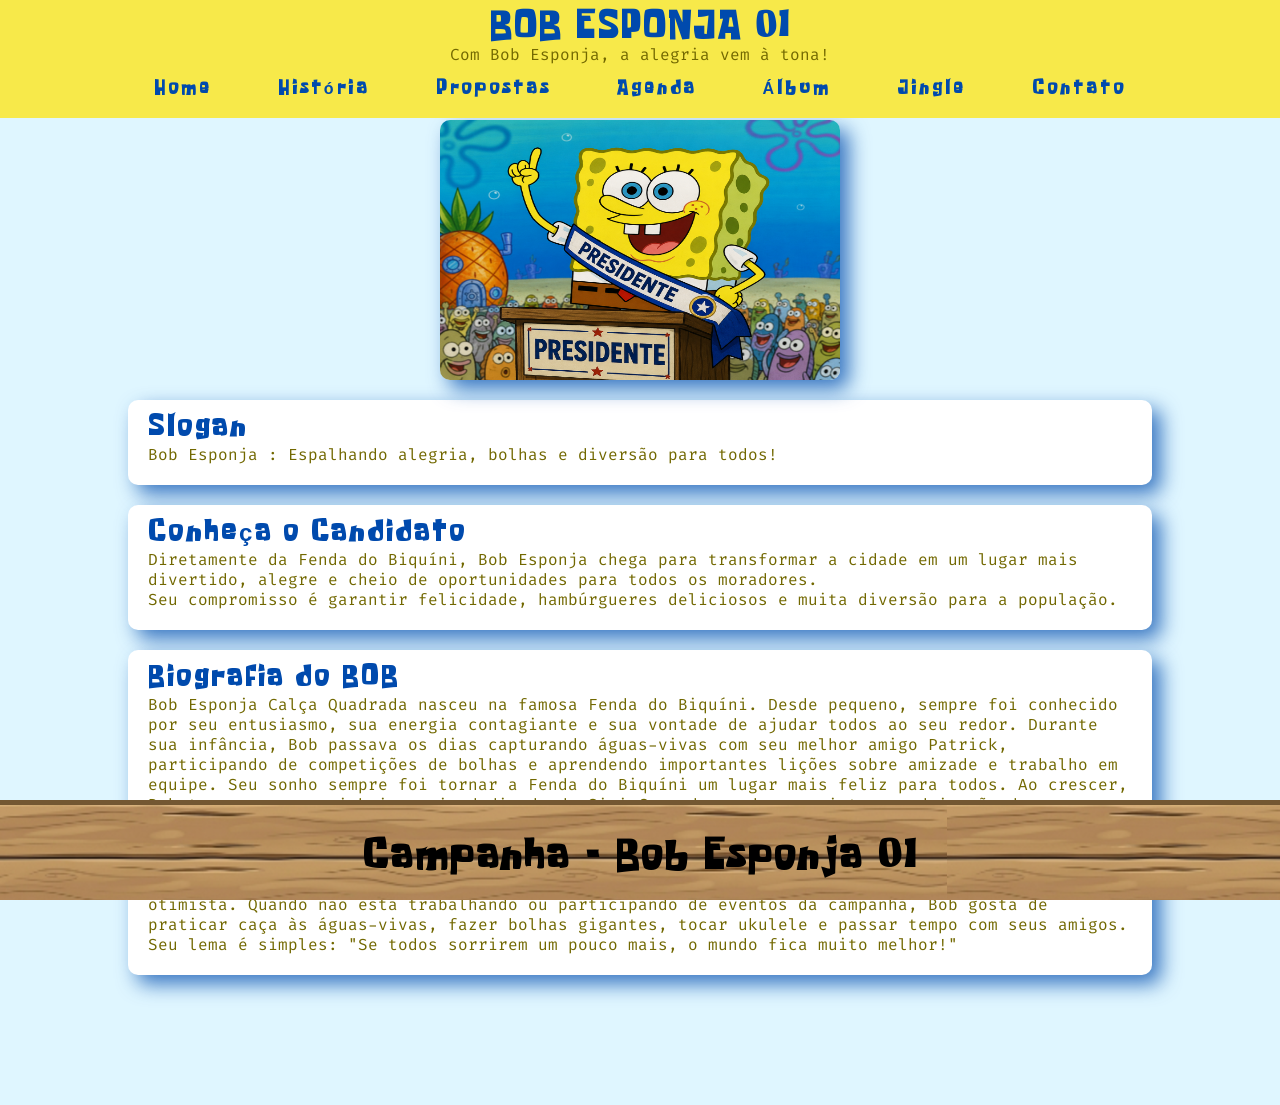
==== index.html @ 749ad3cf "Add files via upload" ====
<!DOCTYPE html>
<html lang="pt-BR">

<head>
    <meta charset="UTF-8">
    <title>Bob Esponja 01</title>
    <link rel="stylesheet" href="index.css">
    <link rel="shortcut icon" href="img/bob.png" type="image/png">
</head>

<body>

    <header>
        <h1>BOB ESPONJA 01</h1>
        <p>Com Bob Esponja, a alegria vem à tona!</p>

        <nav>
            <a href="index.html">Home</a>
            <a href="historia.html">História</a>
            <a href="propostas.html">Propostas</a>
            <a href="agenda.html">Agenda</a>
            <a href="album.html">Álbum</a>
            <a href="jingle.html">Jingle</a>
            <a href="contato.html">Contato</a>
        </nav>
    </header>

    <main>

        <section class="banner">
            <img src="img/bob.png" alt="Bob Esponja Candidato">
        </section>

        <section class="slogan">
            <h2>Slogan</h2>
            <p>Bob Esponja : Espalhando alegria, bolhas e diversão para todos!</p>
        </section>

        <section class="apresentacao">
            <h2>Conheça o Candidato</h2>

            <p>
                Diretamente da Fenda do Biquíni, Bob Esponja chega para
                transformar a cidade em um lugar mais divertido, alegre e cheio
                de oportunidades para todos os moradores.
            </p>

            <p>
                Seu compromisso é garantir felicidade, hambúrgueres deliciosos
                e muita diversão para a população.
            </p>
        </section>
        <section class="Biografia">
            <h2>Biografia do BOB</h2>
            <p>
                Bob Esponja Calça Quadrada nasceu na famosa Fenda do Biquíni.
                Desde pequeno, sempre foi conhecido por seu entusiasmo, sua energia contagiante e sua vontade
                de ajudar todos ao seu redor.

                Durante sua infância, Bob passava os dias capturando águas-vivas com seu melhor amigo Patrick,
                participando de competições de bolhas e aprendendo importantes lições sobre amizade e trabalho em
                equipe. Seu sonho sempre foi tornar a Fenda do Biquíni um lugar mais feliz para todos.

                Ao crescer, Bob tornou-se o cozinheiro mais dedicado do Siri Cascudo, onde conquistou a admiração dos
                moradores por sua dedicação e seu famoso Hambúrguer de Siri. Com o passar dos anos, percebeu que poderia
                fazer ainda mais pela comunidade.

                Foi então que decidiu se candidatar para representar os moradores da Fenda do Biquíni. Sua campanha tem
                como objetivo levar mais diversão, lazer e felicidade para todos, com propostas criativas e
                bem-humoradas que refletem sua personalidade otimista.

                Quando não está trabalhando ou participando de eventos da campanha, Bob gosta de praticar caça às
                águas-vivas, fazer bolhas gigantes, tocar ukulele e passar tempo com seus amigos.

                Seu lema é simples: "Se todos sorrirem um pouco mais, o mundo fica muito melhor!"
            </p>
        </section>
    </main>

    <footer>
        <h3>Campanha - Bob Esponja 01</h3>
    </footer>

</body>

</html>
---- index.css ----
@font-face {
  font-family: "Spongeboy";
  src:
    url("../fontes/Spongeboy.woff2") format("woff2"),
    url("../fontes/Spongeboy.ttf") format("truetype");

  font-weight: 5px;
  font-style: 5px;
}

@font-face {
  font-family: "firacode";
  src:
    url("../fontes/firacode.woff2") format("woff2"),
    url("../fontes/firacode.ttf") format("truetype");

  font-weight: 3px;
  font-style: 3px;
}

* {
  margin: 0;
  padding: 0;
  box-sizing: border-box;
}

body {
  background-color: #dff6ff;
  padding-bottom: 110px;
  padding-top: 120px;
}

h1,
h2,
h3,
h4,
h5,
h6,
a {
  font-family: "Spongeboy", sans-serif !important;
  letter-spacing: 3px;
  line-height: 15px;
}

p,
li {
  font-family: "firacode", sans-serif !important;
  color: #726800;
  line-height: 20px;
}

header {
  background-color: #f7e94a;
  text-align: center;
  padding: 20px;
  position: fixed;
  top: 0;
  width: 100%;
}

header nav a {
  color: #004aad;
}

header h1 {
  color: #004aad;
}

nav {
  margin-top: 15px;
}

nav a {
  text-decoration: none;
  color: black;
  margin: 10px;
  padding: 21px;
  font-weight: bold;
}

nav a:hover {
  background-color: #004aad;
  color: #f7e94a;
}

.banner {
  height: 260px;
  width: 400px;
  margin: 0 auto;
}

input[type="checkbox"] {
  display: none;
}

.mais {
  display: none;
  margin-top: 10px;
}

input[type="checkbox"]:checked ~ .mais {
  display: block;
}

.botao {
  display: inline-block;
  margin-top: 10px;
  padding: 10px 18px;
  background-color: #ffcc00;
  color: #000;
  border-radius: 8px;
  cursor: pointer;
  font-weight: bold;
  transition: 0.3s;
}

.botao:hover {
  background-color: #ffb300;
}
.infancia-img,
.juventude-img,
.sonho-img,
.amigo-img,
.desafio-img,
.atual-img {
  padding: 20px;
  text-align: center;
}
.infancia-img img,
.juventude img,
.sonho img,
.amigo img,
.desafio img,
.atual img {
  width: 400px;
  height: 300px;
  background-color: #dff6ff;
  box-shadow: 0 0 10px #004aad;
}

.banner img {
  width: 400px;
  height: 260px;
  border-radius: 10px;
}

.slogan {
  width: 80%;
  margin: 20px auto;
  background-color: white;
  padding: 20px;
  border-radius: 10px;
}

.infancia {
  width: 80%;
  margin: 20px auto;
  background-color: white;
  padding: 20px;
  border-radius: 10px;
}

.juventude {
  width: 80%;
  margin: 20px auto;
  background-color: white;
  padding: 20px;
  border-radius: 10px;
}

.atual {
  width: 80%;
  margin: 20px auto;
  background-color: white;
  padding: 20px;
  border-radius: 10px;
}

.desafio {
  width: 80%;
  margin: 20px auto;
  background-color: white;
  padding: 20px;
  border-radius: 10px;
}

.sonho {
  width: 80%;
  margin: 20px auto;
  background-color: white;
  padding: 20px;
  border-radius: 10px;
}

.amigo {
  width: 80%;
  margin: 20px auto;
  background-color: white;
  padding: 20px;
  border-radius: 10px;
}

.apresentacao {
  width: 80%;
  margin: 20px auto;
  background-color: white;
  padding: 20px;
  border-radius: 10px;
}

.Biografia {
  width: 80%;
  margin: 20px auto;
  background-color: white;
  padding: 20px;
  border-radius: 10px;
}

.apresentacao h2,
.slogan h2,
.Biografia h2,
.infancia h2,
.amigo h2,
.atual h2,
.desafio h2,
.sonho h2,
.juventude h2,
.propostas h2,
h1 {
  color: #004aad;
  margin-bottom: 10px;
}

section {
  box-shadow: 9px 9px 20px #004badbe;
}

section:hover,
.jingle:hover {
  transform: scale(1.04);
  transition: all ease 0.8s;
}

.banner {
  box-shadow: 0px 0px 0px;
}

.banner img {
  box-shadow: 9px 9px 20px #004badbe;
}

.audio {
  width: 18%;
  margin: 20px auto;
  background-color: #004badaa;
  padding: 20px;
  border-radius: 10px;
}

.jingle {
  width: 20%;
  margin: 20px auto;
  background-color: #f1f3f4;
  padding: 20px;
  border-radius: 10px;
  text-align: center;
  border: 15px #f7e94a;
}

footer {
  background: url(img/footer.png);
  text-align: center;
  height: 100px;
  padding: 15px;
  position: fixed;
  bottom: 0;
  width: 100%;
  border-top: 5px solid #735732;
}

footer h3 {
  color: black;
  text-align: center;
  margin-top: 30px;
  font-size: 35px;
}

.album-container {
  max-width: 1000px;
  margin: 40px auto;
  padding: 20px;
  background-color: #fff8e7;
  border: 5px solid #f7e94a;
  border-radius: 15px;
  box-shadow: 0px 8px 16px rgba(0, 0, 0, 0.2);
  text-align: center;
}

.album-titulo {
  color: #0056b3;
  text-transform: uppercase;
  margin-bottom: 30px;
}

.painel-album {
  display: grid;
  grid-template-columns: repeat(auto-fill, minmax(200px, 1fr));
  gap: 25px;
  padding: 10px;
}

.figurinha {
  background: #fff;
  border: 2px dashed #ccc;
  padding: 10px;
  border-radius: 8px;
  position: relative;
  box-shadow: 3px 3px 10px rgba(0, 0, 0, 0.1);
  transition: transform 0.2s;
}

.figurinha:hover {
  transform: scale(1.05);
  border-color: #004aad;
}

.numero-figurinha {
  position: absolute;
  top: 5px;
  left: 5px;
  background: #0056b3;
  color: white;
  font-weight: bold;
  padding: 2px 6px;
  border-radius: 5px;
  font-size: 12px;
}

.figurinha-img {
  width: 80%;
  height: auto;
  border-radius: 4px;
  border: 1px solid #ddd;
}

.figurinha-legenda {
  margin-top: 8px;
  font-size: 14px;
  font-weight: bold;
  color: #333;
}

.palavra {
  color: #726800;
  transition: color 0.2s ease;
  display: inline-block;
}

.palavra.cantada {
  color: #f1c40f !important;
  font-weight: bold;
}

/* Parte Nickollas */

.data,
.t_propostas {
  margin-top: 20px;
  text-align: center;
}

table {
  width: 90%;
  margin: 30px auto;
}

td {
  background-color: whitesmoke;

  width: 90px;
  height: 90px;
  border-radius: 18px;
  transition: 0.3s;
  border: 3px solid black;
}

.td:hover {
  transform: scale(1.08);
}

.evento {
  background-color: rgb(216, 4, 4);
  cursor: pointer;
}

.descricao {
  position: absolute;
  visibility: hidden;
  width: 250px;
  padding: 25px;
  opacity: 0;
  background-color: white;
  box-shadow: 9px 9px 20px #0000009f;
  border-radius: 10px;
  text-align: left;
  transition: all ease-in-out 0.3s;
}

.descricao h2 {
  line-height: 1;
}

.descricao p {
  line-height: 2;
}

.evento:hover .descricao {
  visibility: visible;
  opacity: 1;
}

.propostas {
  width: 80%;
  margin: 20px auto;
  background-color: white;
  padding: 20px;
  border-radius: 10px;
  transition: all ease-in-out 0.3s;
}

.propostas li {
  list-style: none;
  padding: 5px;
}

button {
  width: 10%;
  padding: 12px;
  background-color: #f7e94a;
  color: #004badbe;
  border: none;
  border-radius: 5px;
  cursor: pointer;
  font-size: 16px;
  box-shadow: 3px 3px 10px #ffffffbe;
}

button:hover {
  background-color: #004badbe;
  color: #f7e94a;
  transform: scale(1.04);
  transition: all ease 0.6s;
}

.fundo {
  background: url(img/contato.png);
  background-size: 100%;
}

.contato div {
  background-color: #f7e94a;
  width: 39%;
  margin: 0 auto;
  text-align: center;
  color: #004badbe;
  border-radius: 15px;
  box-shadow: 2px 2px 10px #004badbe;
  border: solid 1.5px;
}
.contato div:hover {
  transform: scale(1.04);
  transition: all ease 0.3s;
}

.caixa {
  font-family: "firacode", sans-serif !important;
  background-color: #f7e94a;
}

.caixa:hover {
  background-color: #004badbe;
  color: #f7e94a;
}
input,
textarea {
  background-color: #e0f2fe;
  color: #1e3a8a;
  border: 2px solid #3b82f6;
  border-radius: 6px;
  padding: 6px;
  outline: none;
}
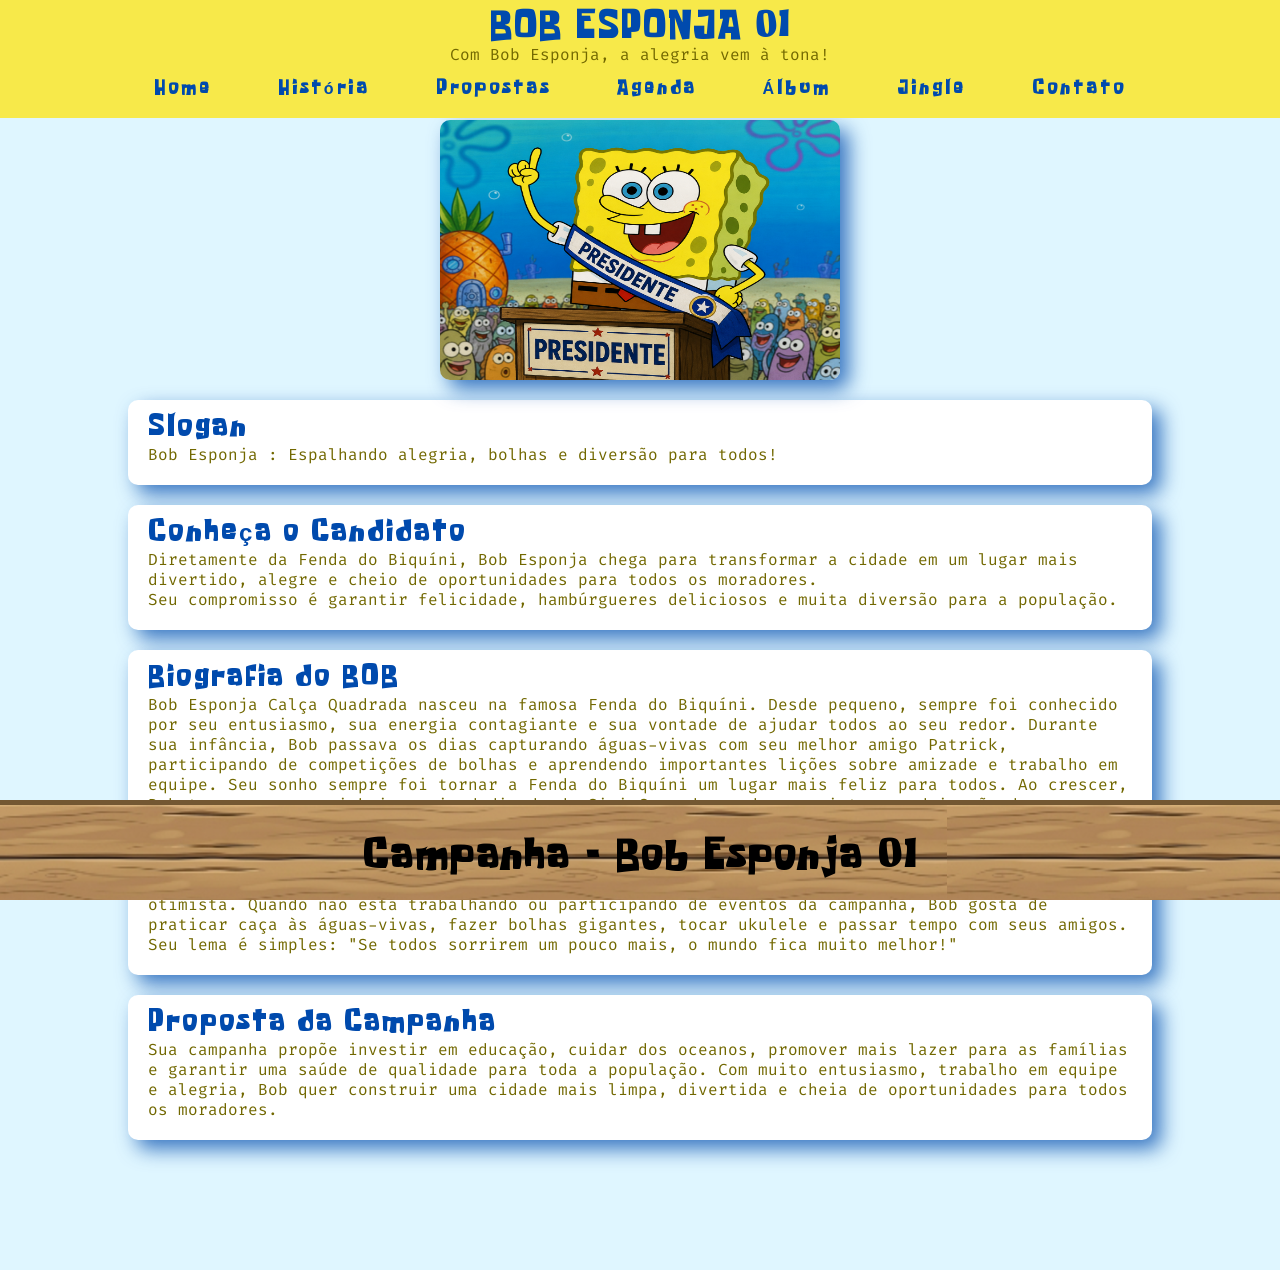
==== commit d950ae63: "Update index.html" ====
--- a/index.html
+++ b/index.html
@@ -75,6 +75,15 @@
                 Seu lema é simples: "Se todos sorrirem um pouco mais, o mundo fica muito melhor!"
             </p>
         </section>
+        <section class="propostasCamp">
+            <h2>Proposta da Campanha</h2>
+            <p>
+                Sua campanha propõe investir em educação, cuidar dos oceanos, promover mais lazer para as famílias e
+                garantir uma saúde de qualidade para toda a população. Com muito entusiasmo, trabalho em equipe e
+                alegria, Bob quer construir uma cidade mais limpa, divertida e cheia de oportunidades para todos os
+                moradores.
+            </p>
+        </section>
     </main>
 
     <footer>
@@ -83,4 +92,4 @@
 
 </body>
 
-</html>+</html>
--- a/index.css
+++ b/index.css
@@ -151,7 +151,13 @@
   padding: 20px;
   border-radius: 10px;
 }
-
+.propostasCamp{
+  width: 80%;
+  margin: 20px auto;
+  background-color: white;
+  padding: 20px;
+  border-radius: 10px;
+}
 .infancia {
   width: 80%;
   margin: 20px auto;
@@ -226,7 +232,8 @@
 .sonho h2,
 .juventude h2,
 .propostas h2,
-h1 {
+h1,
+.propostasCamp h2 {
   color: #004aad;
   margin-bottom: 10px;
 }
